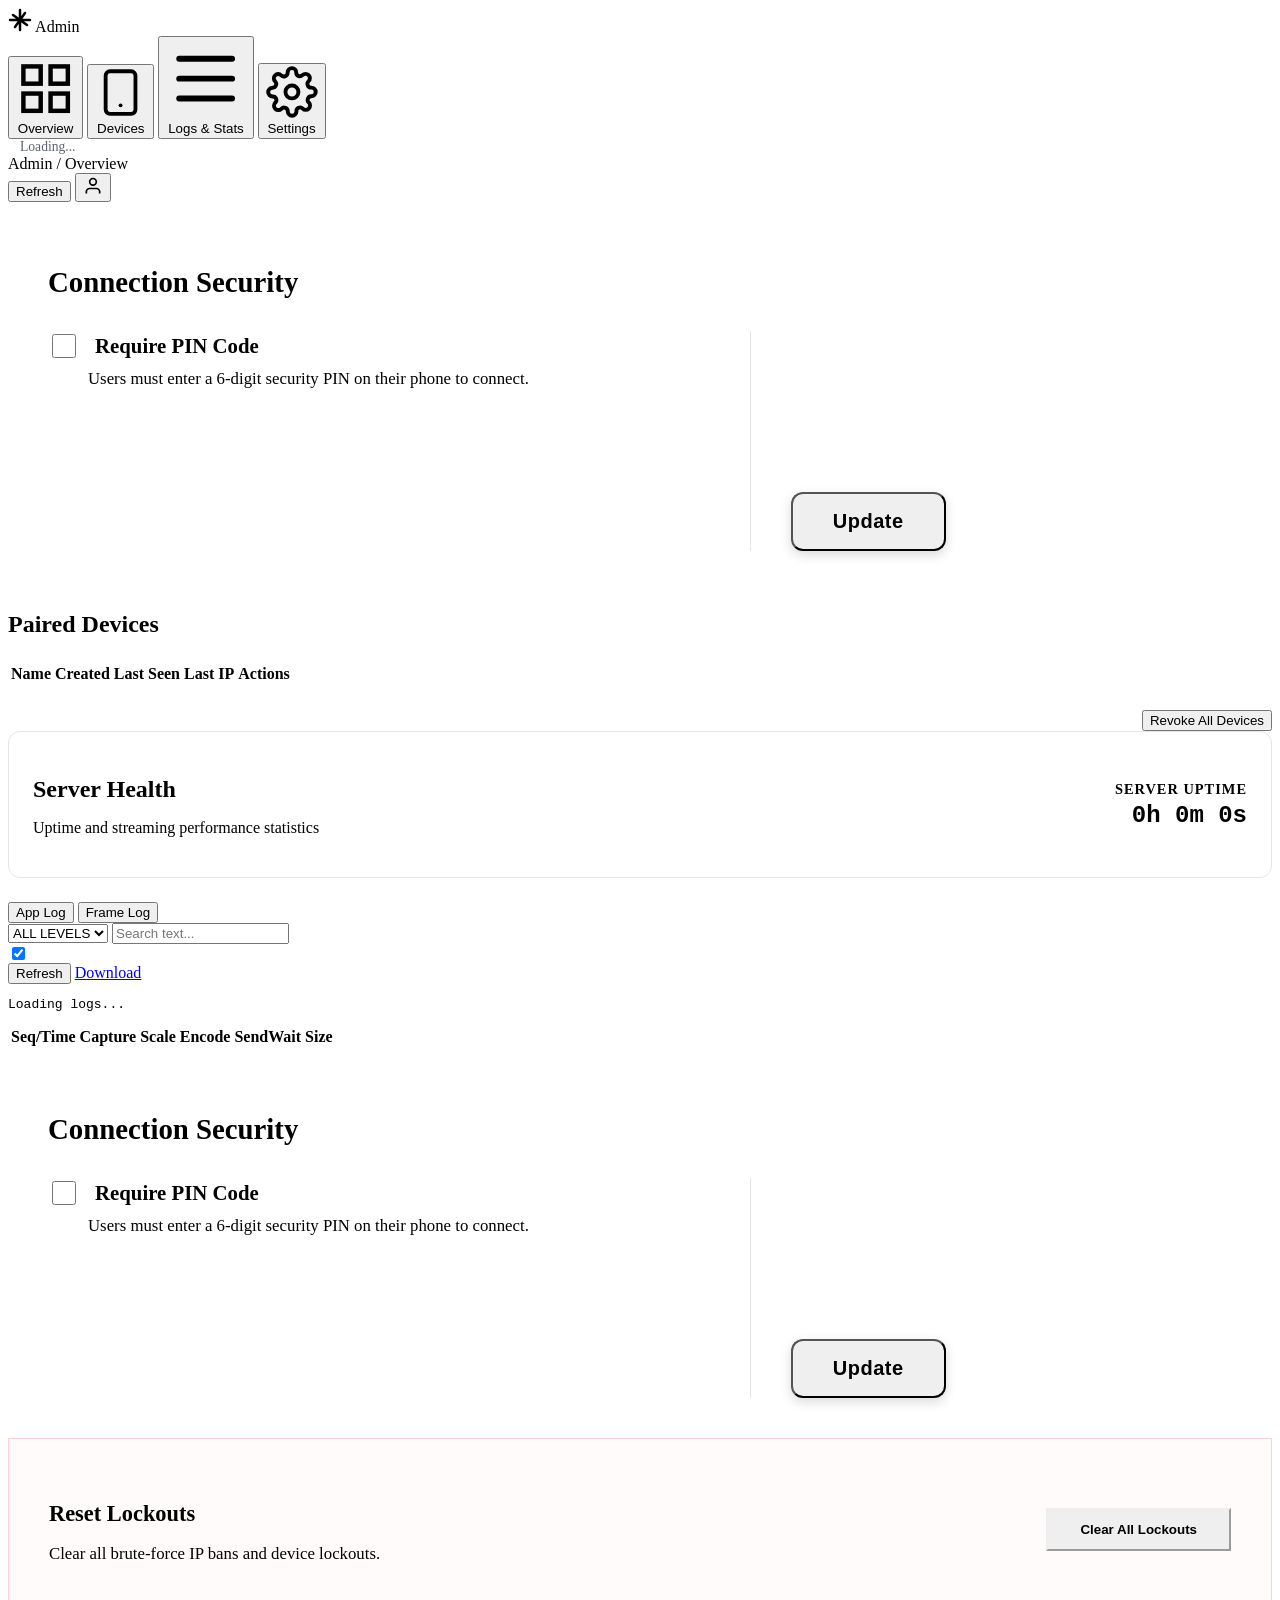
==== web/admin/index.html @ f8b0d5b8 "admin ui fix" ====
<!DOCTYPE html>
<html lang="en">
<head>
    <meta charset="UTF-8">
    <meta name="viewport" content="width=device-width, initial-scale=1.0">
    <!-- CSRF token will be injected here by the server -->
    <title>Phone Remote Admin</title>
    <link rel="stylesheet" href="/admin/admin.css">
</head>
<body>
    <nav class="sidebar">
        <div class="sidebar-logo">
            <svg viewBox="0 0 24 24" fill="none" stroke="currentColor" stroke-width="2.5" stroke-linecap="round" width="24" height="24"><path d="M12 2v20M17 5l-10 14M22 12H2M19 17L5 7"></path></svg>
            Admin
        </div>
        <button aria-label="Overview" class="nav-item active" data-page="overview">
            <svg viewBox="0 0 24 24" fill="none" stroke="currentColor" stroke-width="1.8" stroke-linecap="round"><rect x="3" y="3" width="7" height="7"></rect><rect x="14" y="3" width="7" height="7"></rect><rect x="14" y="14" width="7" height="7"></rect><rect x="3" y="14" width="7" height="7"></rect></svg>
            Overview
        </button>
        <button aria-label="Devices" class="nav-item" data-page="devices">
            <svg viewBox="0 0 24 24" fill="none" stroke="currentColor" stroke-width="1.8" stroke-linecap="round"><rect x="5" y="2" width="14" height="20" rx="2" ry="2"></rect><line x1="12" y1="18" x2="12.01" y2="18"></line></svg>
            Devices
        </button>
        <button aria-label="Logs" class="nav-item" data-page="logs">
            <svg viewBox="0 0 24 24" fill="none" stroke="currentColor" stroke-width="1.8" stroke-linecap="round"><line x1="4" y1="6" x2="20" y2="6"></line><line x1="4" y1="12" x2="20" y2="12"></line><line x1="4" y1="18" x2="20" y2="18"></line></svg>
            Logs & Stats
        </button>
        <button aria-label="Settings" class="nav-item" data-page="settings">
            <svg viewBox="0 0 24 24" fill="none" stroke="currentColor" stroke-width="1.8" stroke-linecap="round"><circle cx="12" cy="12" r="3"></circle><path d="M19.4 15a1.65 1.65 0 0 0 .33 1.82l.06.06a2 2 0 0 1 0 2.83 2 2 0 0 1-2.83 0l-.06-.06a1.65 1.65 0 0 0-1.82-.33 1.65 1.65 0 0 0-1 1.51V21a2 2 0 0 1-2 2 2 2 0 0 1-2-2v-.09A1.65 1.65 0 0 0 9 19.4a1.65 1.65 0 0 0-1.82.33l-.06.06a2 2 0 0 1-2.83 0 2 2 0 0 1 0-2.83l.06-.06a1.65 1.65 0 0 0 .33-1.82 1.65 1.65 0 0 0-1.51-1H3a2 2 0 0 1-2-2 2 2 0 0 1 2-2h.09A1.65 1.65 0 0 0 4.6 9a1.65 1.65 0 0 0-.33-1.82l-.06-.06a2 2 0 0 1 0-2.83 2 2 0 0 1 2.83 0l.06.06a1.65 1.65 0 0 0 1.82.33H9a1.65 1.65 0 0 0 1-1.51V3a2 2 0 0 1 2-2 2 2 0 0 1 2 2v.09a1.65 1.65 0 0 0 1 1.51 1.65 1.65 0 0 0 1.82-.33l.06-.06a2 2 0 0 1 2.83 0 2 2 0 0 1 0 2.83l-.06.06a1.65 1.65 0 0 0-.33 1.82V9a1.65 1.65 0 0 0 1.51 1H21a2 2 0 0 1 2 2 2 2 0 0 1-2 2h-.09a1.65 1.65 0 0 0-1.51 1z"></path></svg>
            Settings
        </button>
        <div style="margin-top: auto; color: #5B6577; font-size: 0.85rem; padding: 0 12px; font-weight: 500;" id="serverAddressText">
            Loading...
        </div>
    </nav>
    <main class="content">
        <header class="topbar">
            <div class="breadcrumbs">
                Admin / <span class="current" id="breadcrumbCurrent">Overview</span>
            </div>
            <div class="top-actions">
                <button class="btn btn-outline" onclick="location.reload()">Refresh</button>
                <button class="btn btn-black btn-icon-only" aria-label="Profile">
                    <svg viewBox="0 0 24 24" fill="none" stroke="currentColor" stroke-width="2" width="20" height="20"><path d="M20 21v-2a4 4 0 0 0-4-4H8a4 4 0 0 0-4 4v2"></path><circle cx="12" cy="7" r="4"></circle></svg>
                </button>
            </div>
        </header>
        
        <div id="page-overview" class="page active bento-grid">
            <div id="overview-connect" class="col-span-4 bento-grid" style="display:contents"></div>
            
            <div class="card card-alt col-span-4" style="padding: 40px; display: flex; flex-direction: column;">
                <h2 class="heading" style="margin-bottom: 32px; font-size:1.8rem;">Connection Security</h2>
                <div style="display: flex; flex-wrap: wrap; gap: 40px; align-items: flex-start;">
                    <!-- Left: 60% -->
                    <div style="flex: 1.5; min-width: 300px; display: flex; flex-direction: column; justify-content: flex-start; gap: 24px; min-height: 220px;">
                        <div>
                            <label style="display:flex; align-items:center; gap:16px; font-weight:700; cursor:pointer; font-size:1.3rem;">
                                <input type="checkbox" id="requirePin" onchange="updateSecurityModeLocal()" style="width:24px; height:24px; accent-color:var(--ink);">
                                Require PIN Code
                            </label>
                            <p style="color:var(--muted); font-size:1.05rem; margin-top:8px; margin-left:40px;">Users must enter a 6-digit security PIN on their phone to connect.</p>
                        </div>

                        <div id="vulnWarning" style="margin-top:8px; padding:16px 20px; background:rgba(229,48,58,0.1); border-left:6px solid var(--danger); color:var(--danger); font-weight:700; font-size:1.1rem; border-radius:6px; display:none;">
                            WARNING: Open Mode Active. Anyone on the network can connect instantly.
                        </div>
                    </div>
                    
                    <!-- Right: 40% -->
                    <div style="flex: 1; min-width: 250px; display: flex; flex-direction: column; justify-content: flex-end; align-items: flex-start; border-left: 1px solid rgba(0,0,0,0.1); padding-left: 40px; min-height: 220px;">
                        <div id="pinInputContainer" style="width:100%; display:none; flex-direction:column; margin-bottom: 20px;">
                            <label style="font-weight:800; color:var(--muted); text-transform:uppercase; letter-spacing:1.5px; font-size:0.95rem; margin-bottom:16px;">Set 6-Digit PIN</label>
                            <input type="text" id="pinInputOverview" placeholder="••••••" maxlength="6" pattern="\d{6}" style="font-size: 3rem; letter-spacing: 0.4em; font-weight: 800; font-family: 'JetBrains Mono', monospace; text-align: center; width: 100%; max-width: 340px; padding: 20px; background: #ffffff; border: 2px solid rgba(0,0,0,0.1); border-radius: 16px; color: var(--ink); box-shadow: inset 0 2px 4px rgba(0,0,0,0.02); transition: all 0.2s ease;">
                        </div>
                        <button class="btn btn-black" style="padding: 16px 40px; font-size: 1.25rem; font-weight: 700; letter-spacing: 0.5px; border-radius: 12px; box-shadow: 0 4px 12px rgba(0,0,0,0.15);" onclick="saveSecuritySettings()">Update</button>
                    </div>
                </div>
            </div>
            
            <div id="overview-devices" class="col-span-4 bento-grid" style="display:contents"></div>
        </div>

        <div id="page-devices" class="page">
            <div class="card col-span-4">
                <h2 class="heading" style="margin-bottom: 24px;">Paired Devices</h2>
                <div id="pendingApprovalsContainer" style="display:none;"></div>
                <div class="table-container">
                    <table class="data-table" id="devicesTable">
                        <thead>
                            <tr>
                                <th>Name</th>
                                <th>Created</th>
                                <th>Last Seen</th>
                                <th>Last IP</th>
                                <th>Actions</th>
                            </tr>
                        </thead>
                        <tbody></tbody>
                    </table>
                </div>
                <div style="margin-top: 24px; display: flex; justify-content: flex-end;">
                    <button class="btn btn-danger" onclick="revokeAll()">Revoke All Devices</button>
                </div>
            </div>
        </div>

        <div id="page-logs" class="page">
            <div style="background:var(--card); border:1px solid rgba(0,0,0,0.1); border-radius:12px; padding:24px; margin-bottom:24px; display:flex; justify-content:space-between; align-items:center;">
                <div>
                    <h2 class="heading" style="font-size:1.5rem; margin-bottom:4px;">Server Health</h2>
                    <p style="color:var(--muted); font-size:1rem;">Uptime and streaming performance statistics</p>
                </div>
                <div style="text-align:right;">
                    <div style="font-weight:800; font-size:0.9rem; color:var(--muted); text-transform:uppercase; letter-spacing:1px; margin-bottom:4px;">Server Uptime</div>
                    <div id="serverUptimeDisplay" style="font-family:'JetBrains Mono', monospace; font-size:1.5rem; font-weight:700; color:var(--ink);">0h 0m 0s</div>
                </div>
            </div>

            <div class="tabs">
                <button class="tab active" data-target="tab-app-log">App Log</button>
                <button class="tab" data-target="tab-frame-log">Frame Log</button>
            </div>
            <div id="tab-app-log" class="tab-content active">
                <div class="card col-span-4 card-black">
                    <div class="controls">
                        <select id="logLevelFilter" aria-label="Level Filter">
                            <option value="">ALL LEVELS</option>
                            <option value="DEBUG">DEBUG</option>
                            <option value="INFO">INFO</option>
                            <option value="WARN">WARN</option>
                            <option value="ERROR">ERROR</option>
                        </select>
                        <input type="text" id="logSearch" placeholder="Search text..." aria-label="Search logs">
                        <label style="color: white; display: flex; align-items: center; gap: 8px;"><input type="checkbox" id="logAutoRefresh" checked> Auto-refresh</label>
                        <button class="btn btn-outline-white" onclick="fetchLogs(true)">Refresh</button>
                        <a class="btn btn-primary" href="/admin/logs/download" target="_blank">Download</a>
                    </div>
                    <pre class="log-terminal mono" id="appLogOutput">Loading logs...</pre>
                </div>
            </div>
            <div id="tab-frame-log" class="tab-content">
                <div class="card col-span-4">
                    <div id="frameLogHeader" class="frame-stats-strip">
                        <!-- Rendered by JS -->
                    </div>
                    <div class="table-container">
                        <table class="data-table mono" id="frameLogTable">
                            <thead>
                                <tr>
                                    <th>Seq/Time</th>
                                    <th>Capture</th>
                                    <th>Scale</th>
                                    <th>Encode</th>
                                    <th>SendWait</th>
                                    <th>Size</th>
                                </tr>
                            </thead>
                            <tbody></tbody>
                        </table>
                    </div>
                </div>
            </div>
        </div>

        <div id="page-settings" class="page bento-grid">
            <div class="card card-alt col-span-4" style="padding: 40px; display: flex; flex-direction: column;">
                <h2 class="heading" style="margin-bottom: 32px; font-size:1.8rem;">Connection Security</h2>
                <div style="display: flex; flex-wrap: wrap; gap: 40px; align-items: flex-start;">
                    <!-- Left: 60% -->
                    <div style="flex: 1.5; min-width: 300px; display: flex; flex-direction: column; justify-content: flex-start; gap: 24px; min-height: 220px;">
                        <div>
                            <label style="display:flex; align-items:center; gap:16px; font-weight:700; cursor:pointer; font-size:1.3rem;">
                                <input type="checkbox" id="requirePinSettings" onchange="updateSecurityModeLocal(false, true)" style="width:24px; height:24px; accent-color:var(--ink);">
                                Require PIN Code
                            </label>
                            <p style="color:var(--muted); font-size:1.05rem; margin-top:8px; margin-left:40px;">Users must enter a 6-digit security PIN on their phone to connect.</p>
                        </div>

                        <div id="vulnWarningSettings" style="margin-top:8px; padding:16px 20px; background:rgba(229,48,58,0.1); border-left:6px solid var(--danger); color:var(--danger); font-weight:700; font-size:1.1rem; border-radius:6px; display:none;">
                            WARNING: Open Mode Active. Anyone on the network can connect instantly.
                        </div>
                    </div>
                    
                    <!-- Right: 40% -->
                    <div style="flex: 1; min-width: 250px; display: flex; flex-direction: column; justify-content: flex-end; align-items: flex-start; border-left: 1px solid rgba(0,0,0,0.1); padding-left: 40px; min-height: 220px;">
                        <div id="pinInputContainerSettings" style="width:100%; display:none; flex-direction:column; margin-bottom: 20px;">
                            <label style="font-weight:800; color:var(--muted); text-transform:uppercase; letter-spacing:1.5px; font-size:0.95rem; margin-bottom:16px;">Set 6-Digit PIN</label>
                            <input type="text" id="pinInputSettings" placeholder="••••••" maxlength="6" pattern="\d{6}" style="font-size: 3rem; letter-spacing: 0.4em; font-weight: 800; font-family: 'JetBrains Mono', monospace; text-align: center; width: 100%; max-width: 340px; padding: 20px; background: #ffffff; border: 2px solid rgba(0,0,0,0.1); border-radius: 16px; color: var(--ink); box-shadow: inset 0 2px 4px rgba(0,0,0,0.02); transition: all 0.2s ease;">
                        </div>
                        <button class="btn btn-black" style="padding: 16px 40px; font-size: 1.25rem; font-weight: 700; letter-spacing: 0.5px; border-radius: 12px; box-shadow: 0 4px 12px rgba(0,0,0,0.15);" onclick="saveSecuritySettings(true)">Update</button>
                    </div>
                </div>
            </div>

            <div class="card col-span-4" style="padding: 40px; border: 1px solid rgba(229,48,58,0.2); background: rgba(229,48,58,0.02); display:flex; flex-direction:row; justify-content:space-between; align-items:center;">
                <div>
                    <h3 style="margin-bottom:8px; color:var(--danger); font-size:1.4rem;">Reset Lockouts</h3>
                    <p style="color:var(--muted); font-size:1.05rem;">Clear all brute-force IP bans and device lockouts.</p>
                </div>
                <button class="btn btn-outline" style="padding: 12px 32px; border-color:var(--danger); color:var(--danger); font-weight:700;" onclick="clearLockouts()">Clear All Lockouts</button>
            </div>
        </div>
    </main>
    <script src="/admin/assets/qrcode.min.js"></script>
    <script src="/admin/admin.js"></script>
</body>
</html>
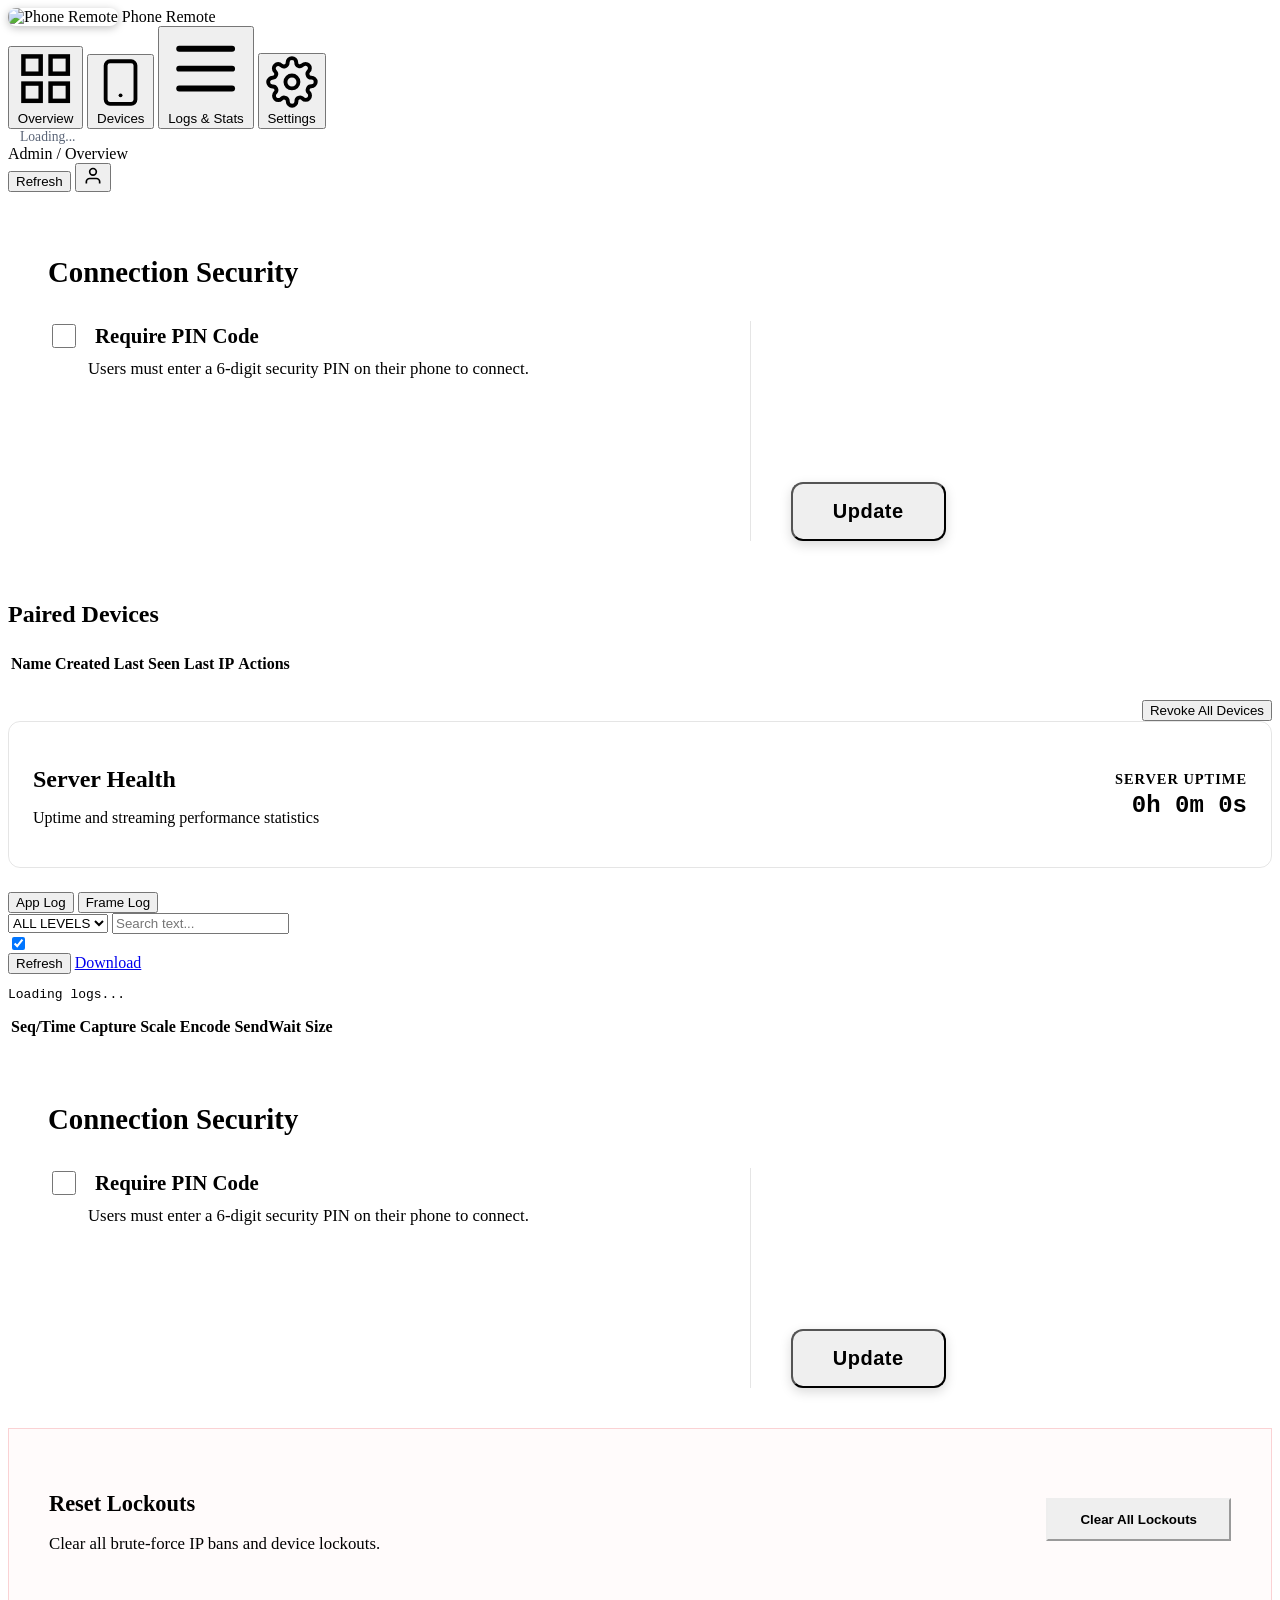
==== commit 4f5833c0: "readme and icon updates" ====
--- a/web/admin/index.html
+++ b/web/admin/index.html
@@ -3,15 +3,43 @@
 <head>
     <meta charset="UTF-8">
     <meta name="viewport" content="width=device-width, initial-scale=1.0">
+    <title>Phone Remote — Admin</title>
+    <link rel="icon" type="image/png" href="/admin/assets/icon.png">
     <!-- CSRF token will be injected here by the server -->
-    <title>Phone Remote Admin</title>
     <link rel="stylesheet" href="/admin/admin.css">
+    <style>
+        .pin-input-wrapper {
+            position: relative;
+            width: 100%;
+            max-width: 380px;
+        }
+        .pin-toggle-btn {
+            position: absolute;
+            right: 14px;
+            top: 50%;
+            transform: translateY(-50%);
+            background: none;
+            border: none;
+            cursor: pointer;
+            color: var(--muted);
+            padding: 8px;
+            display: flex;
+            align-items: center;
+            justify-content: center;
+            border-radius: 8px;
+            transition: color 0.15s ease, background-color 0.15s ease;
+        }
+        .pin-toggle-btn:hover {
+            color: var(--ink);
+            background: rgba(0, 0, 0, 0.05);
+        }
+    </style>
 </head>
 <body>
     <nav class="sidebar">
         <div class="sidebar-logo">
-            <svg viewBox="0 0 24 24" fill="none" stroke="currentColor" stroke-width="2.5" stroke-linecap="round" width="24" height="24"><path d="M12 2v20M17 5l-10 14M22 12H2M19 17L5 7"></path></svg>
-            Admin
+            <img src="/admin/assets/icon.png" width="28" height="28" style="border-radius: 8px; box-shadow: 0 2px 8px rgba(0,0,0,0.25); object-fit: cover;" alt="Phone Remote">
+            <span>Phone Remote</span>
         </div>
         <button aria-label="Overview" class="nav-item active" data-page="overview">
             <svg viewBox="0 0 24 24" fill="none" stroke="currentColor" stroke-width="1.8" stroke-linecap="round"><rect x="3" y="3" width="7" height="7"></rect><rect x="14" y="3" width="7" height="7"></rect><rect x="14" y="14" width="7" height="7"></rect><rect x="3" y="14" width="7" height="7"></rect></svg>
@@ -19,7 +47,8 @@
         </button>
         <button aria-label="Devices" class="nav-item" data-page="devices">
             <svg viewBox="0 0 24 24" fill="none" stroke="currentColor" stroke-width="1.8" stroke-linecap="round"><rect x="5" y="2" width="14" height="20" rx="2" ry="2"></rect><line x1="12" y1="18" x2="12.01" y2="18"></line></svg>
-            Devices
+            <span>Devices</span>
+            <span id="devicesBadge" class="sidebar-badge" style="display:none;">0</span>
         </button>
         <button aria-label="Logs" class="nav-item" data-page="logs">
             <svg viewBox="0 0 24 24" fill="none" stroke="currentColor" stroke-width="1.8" stroke-linecap="round"><line x1="4" y1="6" x2="20" y2="6"></line><line x1="4" y1="12" x2="20" y2="12"></line><line x1="4" y1="18" x2="20" y2="18"></line></svg>
@@ -47,6 +76,15 @@
         </header>
         
         <div id="page-overview" class="page active bento-grid">
+            <div id="overviewPendingBanner" class="col-span-4" style="display:none;">
+                <div class="pending-overview-banner">
+                    <div style="display:flex; align-items:center; gap:12px;">
+                        <svg viewBox="0 0 24 24" width="20" height="20" stroke="var(--accent)" stroke-width="2" fill="none"><circle cx="12" cy="12" r="10"></circle><polyline points="12 6 12 12 16 14"></polyline></svg>
+                        <span id="overviewPendingText" style="font-weight:600; color:var(--ink);">1 device waiting for approval</span>
+                    </div>
+                    <button class="btn btn-primary" style="padding:6px 16px; font-size:0.875rem;" onclick="document.querySelector('.nav-item[data-page=\'devices\']').click()">Review</button>
+                </div>
+            </div>
             <div id="overview-connect" class="col-span-4 bento-grid" style="display:contents"></div>
             
             <div class="card card-alt col-span-4" style="padding: 40px; display: flex; flex-direction: column;">
@@ -71,7 +109,12 @@
                     <div style="flex: 1; min-width: 250px; display: flex; flex-direction: column; justify-content: flex-end; align-items: flex-start; border-left: 1px solid rgba(0,0,0,0.1); padding-left: 40px; min-height: 220px;">
                         <div id="pinInputContainer" style="width:100%; display:none; flex-direction:column; margin-bottom: 20px;">
                             <label style="font-weight:800; color:var(--muted); text-transform:uppercase; letter-spacing:1.5px; font-size:0.95rem; margin-bottom:16px;">Set 6-Digit PIN</label>
-                            <input type="text" id="pinInputOverview" placeholder="••••••" maxlength="6" pattern="\d{6}" style="font-size: 3rem; letter-spacing: 0.4em; font-weight: 800; font-family: 'JetBrains Mono', monospace; text-align: center; width: 100%; max-width: 340px; padding: 20px; background: #ffffff; border: 2px solid rgba(0,0,0,0.1); border-radius: 16px; color: var(--ink); box-shadow: inset 0 2px 4px rgba(0,0,0,0.02); transition: all 0.2s ease;">
+                            <div class="pin-input-wrapper">
+                                <input type="password" id="pinInputOverview" inputmode="numeric" placeholder="••••••" maxlength="6" pattern="\d{6}" style="font-size: 2.2rem; letter-spacing: 0.25em; font-weight: 800; font-family: 'JetBrains Mono', monospace; text-align: center; width: 100%; padding: 16px 50px; box-sizing: border-box; background: #ffffff; border: 2px solid rgba(0,0,0,0.1); border-radius: 16px; color: var(--ink); box-shadow: inset 0 2px 4px rgba(0,0,0,0.02); transition: all 0.2s ease;">
+                                <button id="togglePinVisibilityBtn" class="pin-toggle-btn" type="button" aria-label="Toggle PIN visibility" onclick="togglePinVisibility('pinInputOverview', this)">
+                                    <svg viewBox="0 0 24 24" width="22" height="22" fill="none" stroke="currentColor" stroke-width="2" stroke-linecap="round" stroke-linejoin="round"><path d="M1 12s4-8 11-8 11 8 11 8-4 8-11 8-11-8-11-8z"></path><circle cx="12" cy="12" r="3"></circle></svg>
+                                </button>
+                            </div>
                         </div>
                         <button class="btn btn-black" style="padding: 16px 40px; font-size: 1.25rem; font-weight: 700; letter-spacing: 0.5px; border-radius: 12px; box-shadow: 0 4px 12px rgba(0,0,0,0.15);" onclick="saveSecuritySettings()">Update</button>
                     </div>
@@ -83,8 +126,8 @@
 
         <div id="page-devices" class="page">
             <div class="card col-span-4">
+                <div id="pendingApprovalsContainer" style="display:none;"></div>
                 <h2 class="heading" style="margin-bottom: 24px;">Paired Devices</h2>
-                <div id="pendingApprovalsContainer" style="display:none;"></div>
                 <div class="table-container">
                     <table class="data-table" id="devicesTable">
                         <thead>
@@ -186,7 +229,12 @@
                     <div style="flex: 1; min-width: 250px; display: flex; flex-direction: column; justify-content: flex-end; align-items: flex-start; border-left: 1px solid rgba(0,0,0,0.1); padding-left: 40px; min-height: 220px;">
                         <div id="pinInputContainerSettings" style="width:100%; display:none; flex-direction:column; margin-bottom: 20px;">
                             <label style="font-weight:800; color:var(--muted); text-transform:uppercase; letter-spacing:1.5px; font-size:0.95rem; margin-bottom:16px;">Set 6-Digit PIN</label>
-                            <input type="text" id="pinInputSettings" placeholder="••••••" maxlength="6" pattern="\d{6}" style="font-size: 3rem; letter-spacing: 0.4em; font-weight: 800; font-family: 'JetBrains Mono', monospace; text-align: center; width: 100%; max-width: 340px; padding: 20px; background: #ffffff; border: 2px solid rgba(0,0,0,0.1); border-radius: 16px; color: var(--ink); box-shadow: inset 0 2px 4px rgba(0,0,0,0.02); transition: all 0.2s ease;">
+                            <div class="pin-input-wrapper">
+                                <input type="password" id="pinInputSettings" inputmode="numeric" placeholder="••••••" maxlength="6" pattern="\d{6}" style="font-size: 2.2rem; letter-spacing: 0.25em; font-weight: 800; font-family: 'JetBrains Mono', monospace; text-align: center; width: 100%; padding: 16px 50px; box-sizing: border-box; background: #ffffff; border: 2px solid rgba(0,0,0,0.1); border-radius: 16px; color: var(--ink); box-shadow: inset 0 2px 4px rgba(0,0,0,0.02); transition: all 0.2s ease;">
+                                <button id="togglePinVisibilityBtnSettings" class="pin-toggle-btn" type="button" aria-label="Toggle PIN visibility" onclick="togglePinVisibility('pinInputSettings', this)">
+                                    <svg viewBox="0 0 24 24" width="22" height="22" fill="none" stroke="currentColor" stroke-width="2" stroke-linecap="round" stroke-linejoin="round"><path d="M1 12s4-8 11-8 11 8 11 8-4 8-11 8-11-8-11-8z"></path><circle cx="12" cy="12" r="3"></circle></svg>
+                                </button>
+                            </div>
                         </div>
                         <button class="btn btn-black" style="padding: 16px 40px; font-size: 1.25rem; font-weight: 700; letter-spacing: 0.5px; border-radius: 12px; box-shadow: 0 4px 12px rgba(0,0,0,0.15);" onclick="saveSecuritySettings(true)">Update</button>
                     </div>
@@ -204,5 +252,17 @@
     </main>
     <script src="/admin/assets/qrcode.min.js"></script>
     <script src="/admin/admin.js"></script>
+    <script>
+        function togglePinVisibility(inputId, btn) {
+            const input = document.getElementById(inputId);
+            if (!input) return;
+            const isPassword = input.type === 'password';
+            input.type = isPassword ? 'text' : 'password';
+            btn.innerHTML = isPassword
+                ? `<svg viewBox="0 0 24 24" width="22" height="22" fill="none" stroke="currentColor" stroke-width="2" stroke-linecap="round" stroke-linejoin="round"><path d="M17.94 17.94A10.07 10.07 0 0 1 12 20c-7 0-11-8-11-8a18.45 18.45 0 0 1 5.06-5.94M9.9 4.24A9.12 9.12 0 0 1 12 4c7 0 11 8 11 8a18.5 18.5 0 0 1-2.16 3.19m-6.72-1.07a3 3 0 1 1-4.24-4.24"></path><line x1="1" y1="1" x2="23" y2="23"></line></svg>`
+                : `<svg viewBox="0 0 24 24" width="22" height="22" fill="none" stroke="currentColor" stroke-width="2" stroke-linecap="round" stroke-linejoin="round"><path d="M1 12s4-8 11-8 11 8 11 8-4 8-11 8-11-8-11-8z"></path><circle cx="12" cy="12" r="3"></circle></svg>`;
+            btn.setAttribute('aria-label', isPassword ? 'Hide PIN' : 'Show PIN');
+        }
+    </script>
 </body>
 </html>
